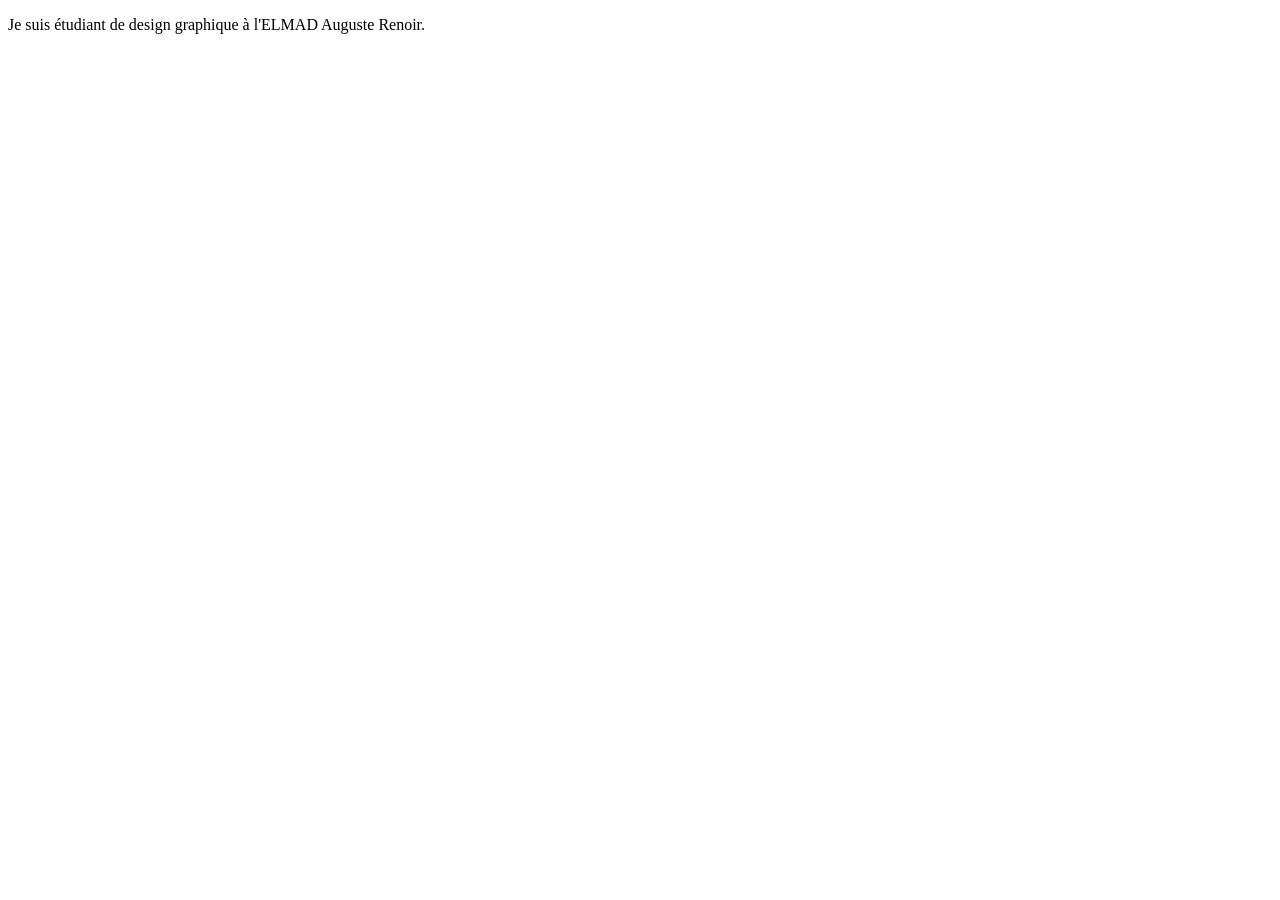
==== a-propos.html @ e896d4c4 "typo" ====
<!DOCTYPE html>
<html lang="fr">
<head>
    <meta charset="UTF-8">
    <meta name="viewport" content="width=device-width, initial-scale=1.0">
    <title>a-propos</title>

</head>
<body>
    <p>Je suis étudiant de design graphique à l'ELMAD Auguste Renoir.</p>
</body>
</html>
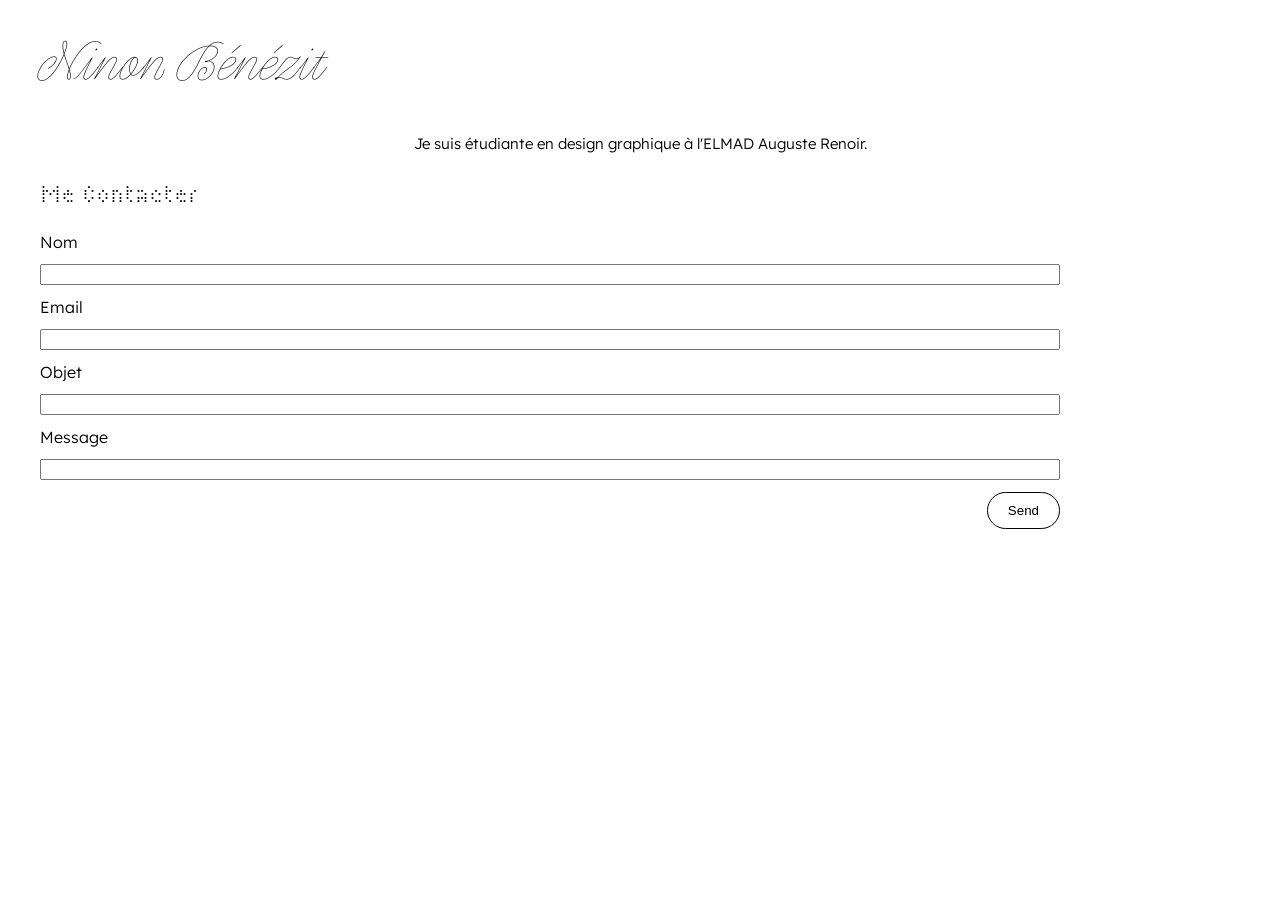
==== commit c29edb90: "typo" ====
--- a/a-propos.html
+++ b/a-propos.html
@@ -5,8 +5,36 @@
     <meta name="viewport" content="width=device-width, initial-scale=1.0">
     <title>a-propos</title>
 
+     <!-- CSS -->
+    <link rel="stylesheet" href="style.css">
+
 </head>
 <body>
-    <p>Je suis étudiant de design graphique à l'ELMAD Auguste Renoir.</p>
+    <header><a href="index.html"><h1>Ninon Bénézit</h1></a></header>
+
+    <p>Je suis étudiante en design graphique à l'ELMAD Auguste Renoir.</p>
+   
+    <!-- formulaire -->
+    <main>
+    <div class="form-container">
+        <h2>Me Contacter</h2>
+        <form method="POST" action="https://formsubmit.co/ninonloubenezit@gmail.com">
+            <label for="subject">Nom</label>
+            <input type="text" id="name" name="name" required>
+
+            <label for="email">Email</label>
+            <input type="email" id="email" name="email" required>
+
+            <label for="subject">Objet</label>
+            <input type="text" id="subject" name="subject" required>
+
+            <label for="email">Message</label>
+            <input type="text" id="message" name="message" required>
+
+            <button class="button" type="submit">Send</button>
+        </form>
+    </div>
+    </main>
+
 </body>
 </html>
--- a/style.css
+++ b/style.css
@@ -0,0 +1,190 @@
+@font-face {
+    font-family: 'Pencerio';
+    src: url(fonts/Pencerio-Hairline.woff);
+}
+@font-face {
+    font-family: 'Tiny';
+    src: url(fonts/TINY5x3-60.woff);
+}
+@font-face {
+    font-family: 'Lexend';
+    src: url(fonts/Lexend-ExtraLight.ttf);
+}
+@font-face {
+    font-family: 'Lexend';
+    src: url(fonts/Lexend-Light.ttf);
+}
+
+body{
+    background:white;
+    color: #000;
+    font-family: 'Lexend', Courier, monospace;
+    max-width: 1200px;
+    margin:0 auto;
+    padding: 4px;
+}
+
+h1{
+    font-family: 'Pencerio', cursive;
+    font-weight: 400;
+    font-size: 45px;
+}
+
+h2{
+    font-family: 'Tiny', monospace;
+    font-weight: 100;
+    font-size: 35px;
+}
+h3{
+    font-family: 'Tiny', monospace;
+    font-weight: 700;
+    font-size: 40px;
+}
+
+p{
+    text-align: center;
+    font-size: 15px;
+    margin: 8px;
+}
+
+p span{
+    color: blue;
+}
+
+form{
+    display: flex;
+    flex-direction: column;
+    box-sizing: border-box;
+    gap: 12px;
+    max-width: 85%;
+    width: 100%;
+    margin-right: auto;
+}
+
+input
+textarea{
+    width: 100%;
+    background: transparent;
+    outline: none;
+    padding: 9px;
+}
+
+
+.button{
+    margin-left: auto;
+    background: white;
+    color: #000;
+    text-decoration: none;
+    border: 1px solid #000;
+    padding: 10px 20px;
+    border-radius: 25px;
+    transition: 1s background;
+}
+.button:hover{
+    margin-left: auto;
+    background: #000;
+    color: white;
+    border: 1px solid white;
+    padding: 10px 20px;
+    border-radius: 25px;
+}
+
+a{
+    text-decoration: none;
+    color: #000;
+}
+img{
+    width: 100%;
+    height: auto;
+    display: block;
+}
+
+.alert{
+    color: azure;
+}
+
+header{
+    z-index: 1000;
+    top: 0;
+    display: grid;
+    justify-content: space-between;
+    grid-template-columns: auto auto;
+    align-items: baseline;
+    position: sticky;
+    background: white;
+}
+
+.entete{
+    z-index: 1000;
+    top: 105px;
+    display: grid;
+    grid-template-columns: 1fr 1fr 1fr; 
+    align-items: center;
+    justify-content: space-between; 
+    position: sticky;
+    font-family: 'Tiny', monospace;
+    font: weight 20px;;
+    font-size: 25px;
+    padding-bottom: 8px;
+    background: white;
+    border-top: 1px solid #000;
+    border-bottom: 1px solid #000;
+}
+
+.entere span{
+    display: block;
+}
+.entete .left{
+    text-align: left;
+}
+.entete .center{
+    text-align: center;
+}
+.entete .right{
+    text-align: right;
+}
+
+aside{
+    height: calc(600px - 160px);
+    top: 160px;
+    position: sticky;
+    align-self: start;
+    background: azure;
+    border-right: 1px solid #000;
+}
+
+.grid{
+    display: grid;
+    grid-template-columns: 1fr;
+    gap: 8px;
+}
+
+.grid2{
+    display: grid;
+    grid-template-columns: 250px 1fr;
+    grid-template-rows: auto 1fr auto;
+    grid-template-areas: 1fr;
+}
+
+ .item-grid{
+            display: grid;
+        }
+        .item-grid img,
+        .item-grid h3{
+            grid-column: 1/-1;
+            grid-row: 1/-1;
+        }
+
+        .item-grid h3{
+            color:#fff;
+            background: #004cffc7;
+            margin: 0;
+            opacity:0;
+            transition: .4s;
+            display: grid;
+            align-items:center;
+            justify-items: center;
+        }
+        .item-grid:hover h3{
+            opacity:1;
+        }
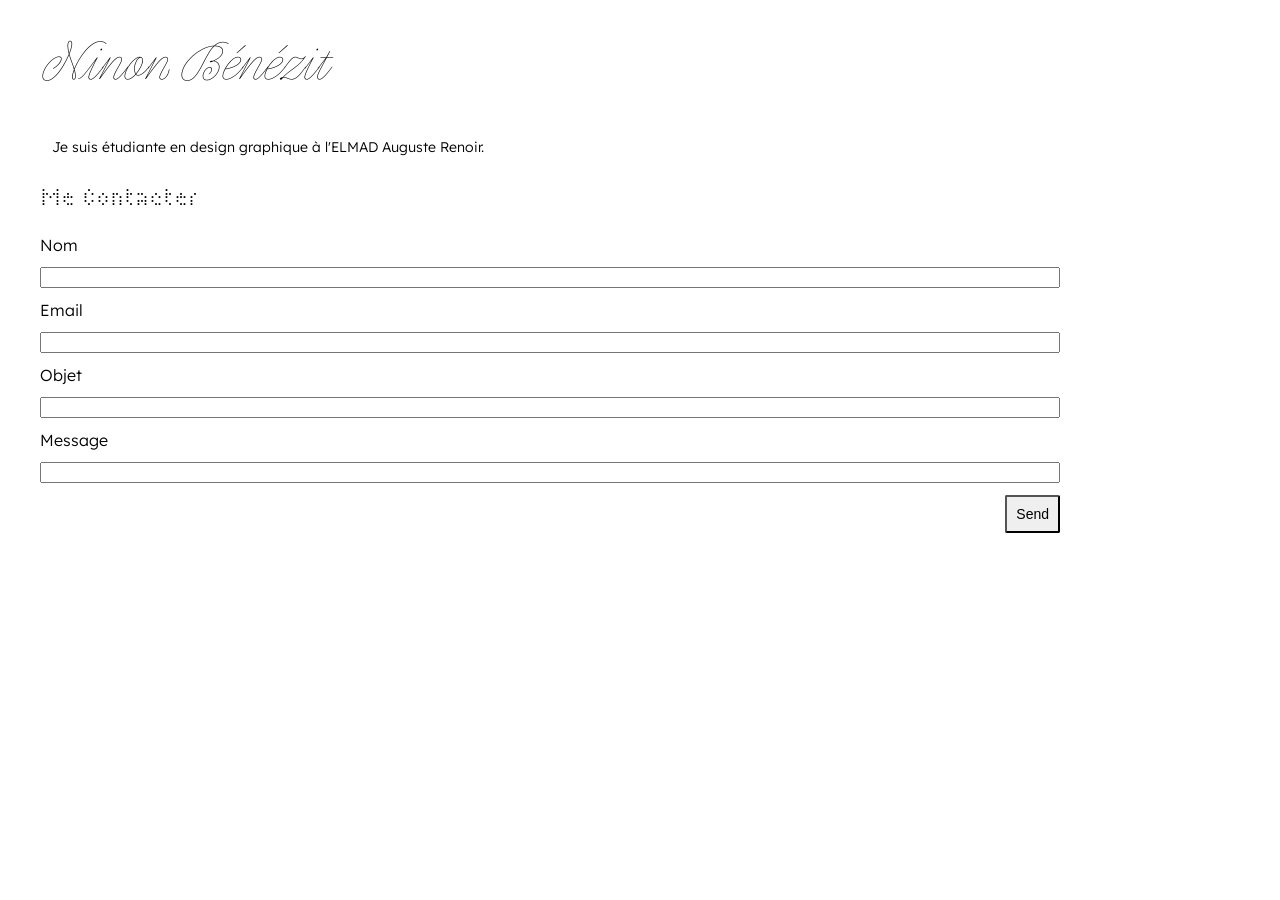
==== commit 81424130: "visuels" ====
--- a/a-propos.html
+++ b/a-propos.html
@@ -3,14 +3,16 @@
 <head>
     <meta charset="UTF-8">
     <meta name="viewport" content="width=device-width, initial-scale=1.0">
-    <title>a-propos</title>
+    <title>Ninon Bénézit</title>
 
      <!-- CSS -->
     <link rel="stylesheet" href="style.css">
 
+    <link rel="icon" type="image/x-icon" href="img/logo_1.png">
+
 </head>
 <body>
-    <header><a href="index.html"><h1>Ninon Bénézit</h1></a></header>
+    <header><a class="nom" href="index.html"><h1>Ninon Bénézit</h1></a></header>
 
     <p>Je suis étudiante en design graphique à l'ELMAD Auguste Renoir.</p>
    
@@ -18,7 +20,7 @@
     <main>
     <div class="form-container">
         <h2>Me Contacter</h2>
-        <form method="POST" action="https://formsubmit.co/ninonloubenezit@gmail.com">
+        <form method="POST" action="20ed22e6c82c442ef6c9d271b3e6350c">
             <label for="subject">Nom</label>
             <input type="text" id="name" name="name" required>
 
--- a/style.css
+++ b/style.css
@@ -1,3 +1,4 @@
+/* typo */ 
 @font-face {
     font-family: 'Pencerio';
     src: url(fonts/Pencerio-Hairline.woff);
@@ -7,7 +8,7 @@
     src: url(fonts/TINY5x3-60.woff);
 }
 @font-face {
-    font-family: 'Lexend';
+    font-family: 'LexendExtra';
     src: url(fonts/Lexend-ExtraLight.ttf);
 }
 @font-face {
@@ -24,6 +25,7 @@
     padding: 4px;
 }
 
+/* txt */ 
 h1{
     font-family: 'Pencerio', cursive;
     font-weight: 400;
@@ -42,13 +44,9 @@
 }
 
 p{
-    text-align: center;
-    font-size: 15px;
-    margin: 8px;
-}
-
-p span{
-    color: blue;
+    text-align: left;
+    font-size: 14px;
+    margin: 12px;
 }
 
 form{
@@ -69,26 +67,29 @@
     padding: 9px;
 }
 
-
+/* boutons */ 
 .button{
     margin-left: auto;
-    background: white;
     color: #000;
+    border-radius: 2px;
     text-decoration: none;
-    border: 1px solid #000;
-    padding: 10px 20px;
-    border-radius: 25px;
+    padding: 9px;
     transition: 1s background;
+    font-size: 14px;
 }
 .button:hover{
     margin-left: auto;
-    background: #000;
-    color: white;
-    border: 1px solid white;
-    padding: 10px 20px;
-    border-radius: 25px;
-}
-
+    background: white;
+    color: #0000007b;
+    padding: 8.5px;
+    font-size: 14px;
+    font-style: oblique;
+}
+.nom:hover{
+    color: #0000007b;
+}
+
+/* général */ 
 a{
     text-decoration: none;
     color: #000;
@@ -112,7 +113,44 @@
     align-items: baseline;
     position: sticky;
     background: white;
-}
+    padding-left: 5px;
+}
+
+    .scrolling-left{
+        position: relative;
+        overflow: hidden;
+        height: 20px;
+        background: white;
+        color: #000;
+        border-top: solid 1px #000;
+        border-bottom: solid 1px #000;
+        align-items: center;
+        margin-bottom: 8px;
+
+    }
+    .scrolling-text{
+        position: absolute;
+        width: 100%;
+        height: 100%;
+        white-space: nowrap;
+        display: inline-block;
+        font-style: oblique;
+        animation: scroll-left 25s linear infinite;
+    }
+    @keyframes scroll-left{
+        0% {
+            transform: translateX(0);
+        }
+        100% {
+            transform: translateX(-100%);
+        }
+    }
+    @media (max-width: 700px){
+        
+        .scrolling-text{
+            animation: scroll-left 15s linear infinite;
+        }
+    }
 
 .entete{
     z-index: 1000;
@@ -148,36 +186,83 @@
     height: calc(600px - 160px);
     top: 160px;
     position: sticky;
-    align-self: start;
-    background: azure;
+    background: rgb(239, 249, 255);
     border-right: 1px solid #000;
 }
 
+.footer{
+    z-index: 1000;
+    display: grid;
+    grid-template-columns: 1fr 1fr;
+    justify-content: space-between;
+    bottom: 0px;
+    position: sticky;
+    background: white;
+    padding-top: 7.5px;
+    border-top: 1px solid #000;
+}
+.footer span{
+    display: block;
+}
+.footer .left{
+    text-align: left;
+}
+.footer .center{
+    text-align: center;
+}
+.footer .right{
+    text-align: right;
+}
+
+footer{
+    text-align: center;
+    margin-top: 8px;
+    margin-bottom: 3px;
+    font-size: 12px;
+}
+
+@media (max-width: 600px){
+    footer{
+        font-size: 10px;
+    }
+    aside{
+        height: calc(600px - 140px);
+        top: 140px;
+    }
+}
+
+/* grilles */ 
 .grid{
     display: grid;
     grid-template-columns: 1fr;
-    gap: 8px;
+    gap: 7px;
 }
 
 .grid2{
     display: grid;
-    grid-template-columns: 250px 1fr;
+    grid-template-columns: 1fr 2.5fr;
     grid-template-rows: auto 1fr auto;
     grid-template-areas: 1fr;
 }
 
+.grid3{
+    display: grid;
+    grid-template-columns: 67.5% 1fr;
+    grid-template-rows: auto 1fr auto;
+}
+
  .item-grid{
             display: grid;
         }
         .item-grid img,
-        .item-grid h3{
+        .item-grid h1{
             grid-column: 1/-1;
             grid-row: 1/-1;
         }
 
-        .item-grid h3{
+        .item-grid h1{
             color:#fff;
-            background: #004cffc7;
+            background: rgba(52, 90, 186, 0.817); /* rgba(95, 182, 182, 0.806) */ 
             margin: 0;
             opacity:0;
             transition: .4s;
@@ -185,6 +270,84 @@
             align-items:center;
             justify-items: center;
         }
-        .item-grid:hover h3{
+        .item-grid:hover h1{
             opacity:1;
-        }+        }
+
+        
+/* grille interactive */ 
+.gallery {
+  display: grid;
+  grid-template-columns: 67.5% 1fr;
+  padding: 4px;
+  list-style: none;
+}
+.gallery img {
+  display: block;
+  width: 100%;
+  object-fit: cover;
+  transition: transform 0.5s;
+}
+@media (max-width: 600px){
+    .gallery{
+        grid-template-columns: 1fr;
+    }
+}
+
+.lightbox {
+  max-width: 90vw;
+  padding: 0;
+  border: 0;
+  background: transparent;
+}
+.lightbox::backdrop {
+  background: rgb(0 0 0 / 0.85);
+}
+.lightbox img {
+   display: block;
+   max-width: 90vw;
+   max-height: 80vh;
+}
+.lightbox figcaption {
+  padding: 0.5rem 0;
+  color: #fff;
+  text-align: center;
+}
+
+/* grillre interactive boutons */ 
+.lightbox button {
+  position: fixed;
+  top: 50%;
+  border: 0;
+  background: none;
+  color: #fff;
+  font-size: 3rem;
+  cursor: pointer;
+}
+.lightbox .prev { 
+    left: 1rem; 
+    font-family:"Lexend";
+}
+.lightbox .prev.prev:hover{ 
+    left: 1rem; 
+    font-weight: 900;
+    font-family:"Lexend";
+}
+.lightbox .next { 
+    right: 1rem; 
+    font-family:"Lexend";
+}
+.lightbox .next:hover{ 
+    right: 1rem; 
+    font-weight: 900;
+    font-family:"Lexend";
+}
+.lightbox .close { 
+    top: 1rem; right: 1rem; 
+    font-family:"Lexend";
+}
+.lightbox .close:hover{ 
+    top: 1rem; right: 1rem;
+    font-weight: 900;
+    font-family:"Lexend";
+}
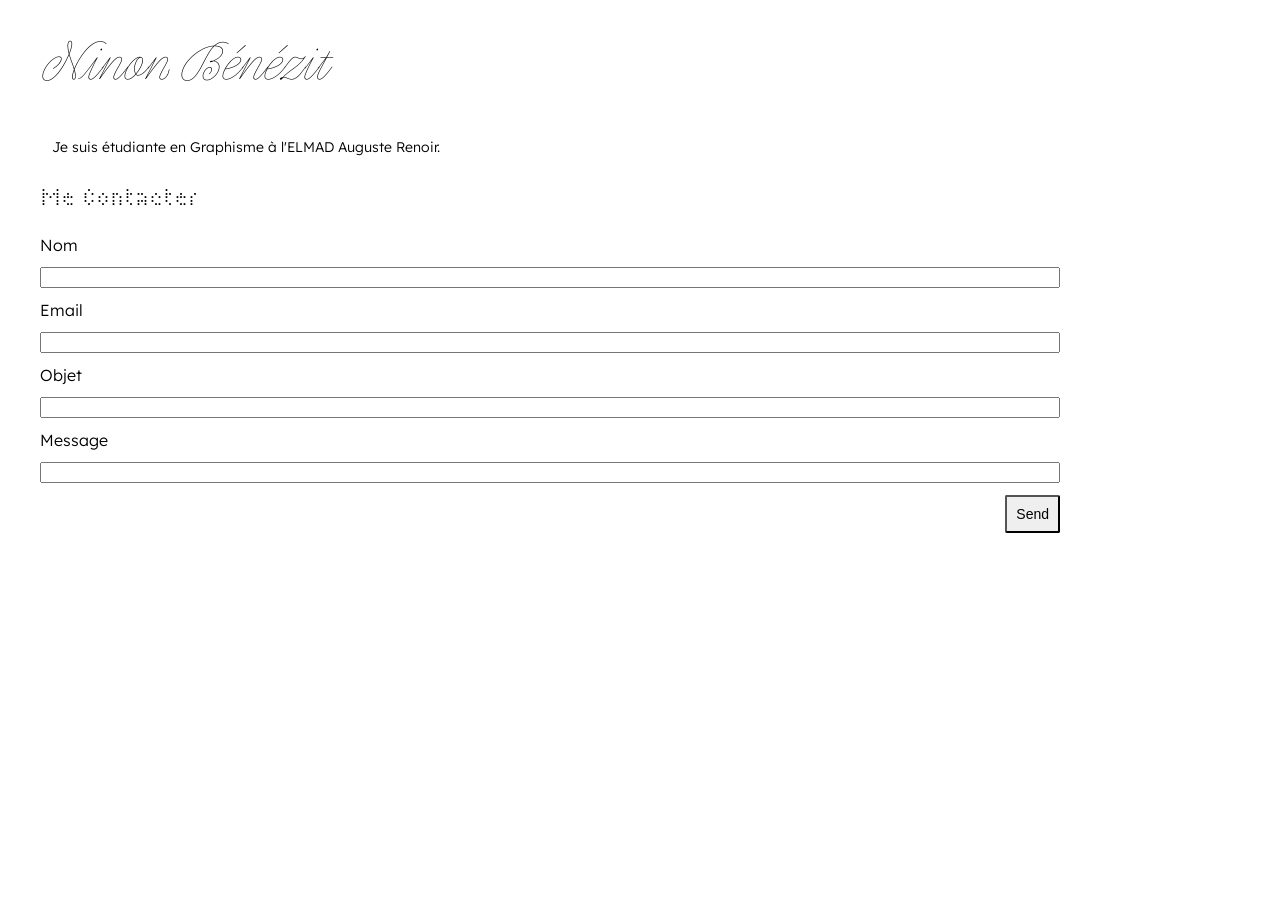
==== commit 83dd5d50: "visuels" ====
--- a/a-propos.html
+++ b/a-propos.html
@@ -14,7 +14,7 @@
 <body>
     <header><a class="nom" href="index.html"><h1>Ninon Bénézit</h1></a></header>
 
-    <p>Je suis étudiante en design graphique à l'ELMAD Auguste Renoir.</p>
+    <p>Je suis étudiante en Graphisme à l'ELMAD Auguste Renoir.</p>
    
     <!-- formulaire -->
     <main>
--- a/style.css
+++ b/style.css
@@ -189,6 +189,14 @@
     background: rgb(239, 249, 255);
     border-right: 1px solid #000;
 }
+    @media (max-width 1024px){
+        height: calc(800px - 160px);
+        top: 160px;
+    }
+    @media (max-width 400px){
+        height: calc(1000px - 160px);
+        top: 160px;
+    }
 
 .footer{
     z-index: 1000;
@@ -199,6 +207,7 @@
     position: sticky;
     background: white;
     padding-top: 7.5px;
+    padding-bottom: 7.5px;
     border-top: 1px solid #000;
 }
 .footer span{
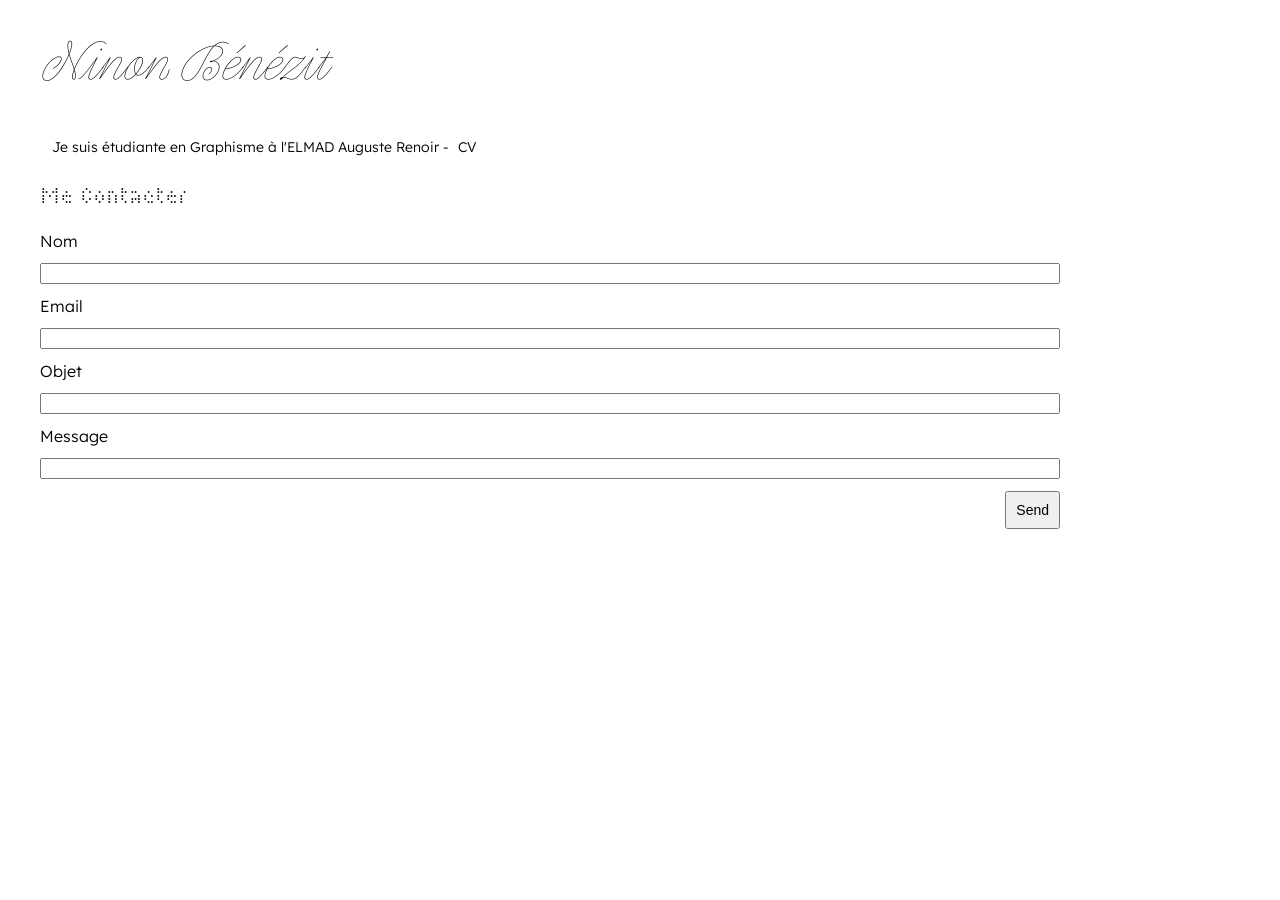
==== commit c58f469c: "textes" ====
--- a/a-propos.html
+++ b/a-propos.html
@@ -12,9 +12,10 @@
 
 </head>
 <body>
-    <header><a class="nom" href="index.html"><h1>Ninon Bénézit</h1></a></header>
+    <header><a class="nom" href="index.html"><h1>Ninon Bénézit</h1></a>
+    </header>
 
-    <p>Je suis étudiante en Graphisme à l'ELMAD Auguste Renoir.</p>
+    <p>Je suis étudiante en Graphisme à l'ELMAD Auguste Renoir -<a class="button" href="ninonbenezit_cv.pdf">CV</a></p>
    
     <!-- formulaire -->
     <main>
--- a/style.css
+++ b/style.css
@@ -21,7 +21,7 @@
     color: #000;
     font-family: 'Lexend', Courier, monospace;
     max-width: 1200px;
-    margin:0 auto;
+    margin: auto;
     padding: 4px;
 }
 
@@ -35,7 +35,7 @@
 h2{
     font-family: 'Tiny', monospace;
     font-weight: 100;
-    font-size: 35px;
+    font-size: 33px;
 }
 h3{
     font-family: 'Tiny', monospace;
@@ -71,7 +71,6 @@
 .button{
     margin-left: auto;
     color: #000;
-    border-radius: 2px;
     text-decoration: none;
     padding: 9px;
     transition: 1s background;
@@ -79,7 +78,6 @@
 }
 .button:hover{
     margin-left: auto;
-    background: white;
     color: #0000007b;
     padding: 8.5px;
     font-size: 14px;
@@ -98,10 +96,6 @@
     width: 100%;
     height: auto;
     display: block;
-}
-
-.alert{
-    color: azure;
 }
 
 header{
@@ -114,6 +108,7 @@
     position: sticky;
     background: white;
     padding-left: 5px;
+    padding-right: 3px;
 }
 
     .scrolling-left{
@@ -164,9 +159,10 @@
     font: weight 20px;;
     font-size: 25px;
     padding-bottom: 8px;
-    background: white;
-    border-top: 1px solid #000;
-    border-bottom: 1px solid #000;
+    padding-left: 12px;
+    padding-right: 12px;
+    background: rgb(239, 249, 255);
+    border: 1px solid #000;
 }
 
 .entere span{
@@ -181,22 +177,23 @@
 .entete .right{
     text-align: right;
 }
+    @media (min-width: 2000px){
+        .entete{
+            padding-bottom: 4px;
+            padding-top: 8px;
+        }
+    }
+    @media (max-width: 450px){
+        .entete{
+            padding-top: 8px;
+        }
+    }
 
 aside{
     height: calc(600px - 160px);
     top: 160px;
     position: sticky;
-    background: rgb(239, 249, 255);
-    border-right: 1px solid #000;
-}
-    @media (max-width 1024px){
-        height: calc(800px - 160px);
-        top: 160px;
-    }
-    @media (max-width 400px){
-        height: calc(1000px - 160px);
-        top: 160px;
-    }
+}
 
 .footer{
     z-index: 1000;
@@ -205,10 +202,10 @@
     justify-content: space-between;
     bottom: 0px;
     position: sticky;
-    background: white;
+    background: rgb(239, 249, 255);
     padding-top: 7.5px;
     padding-bottom: 7.5px;
-    border-top: 1px solid #000;
+    border: 1px solid #000;
 }
 .footer span{
     display: block;
@@ -240,7 +237,7 @@
     }
 }
 
-/* grilles */ 
+/* grille */ 
 .grid{
     display: grid;
     grid-template-columns: 1fr;
@@ -359,4 +356,6 @@
     top: 1rem; right: 1rem;
     font-weight: 900;
     font-family:"Lexend";
-}+}
+
+   
